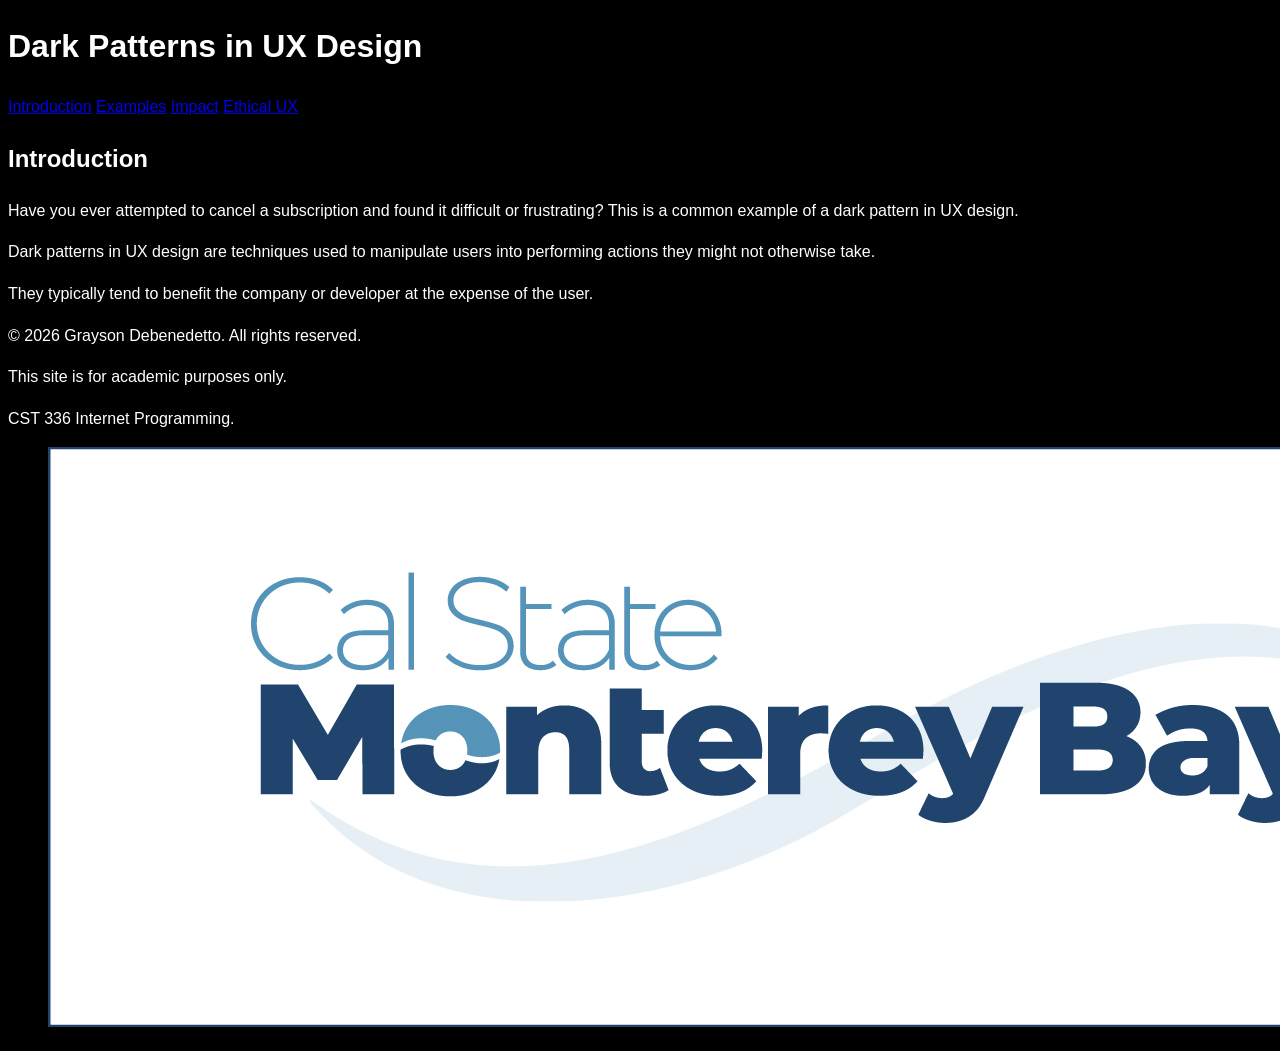
==== hw1/index.html @ 32a39a49 "lab 1 final" ====
<!DOCTYPE html>
<html lang="en">
<head>
    <meta charset="UTF-8">
    <meta name="viewport" content="width=device-width, initial-scale=1.0">
    <title>Document</title>

    <link rel="stylesheet" href="css/styles.css">
</head>
<body>
<header>
    <h1>Dark Patterns in UX Design</h1>
    <nav>
        <a href="index.html" class="current">Introduction</a>
        <a href="examples.html">Examples</a>
        <a href="impact.html">Impact</a>
        <a href="ethical-ux.html">Ethical UX</a>
    </nav>
</header>

<main>
    <h2>Introduction</h2>
    <p> Have you ever attempted to cancel a subscription and found it difficult or frustrating? This is a common example of a dark pattern in UX design.</p>
    <p> Dark patterns in UX design are techniques used to manipulate users into performing actions they might not otherwise take.</p>
    <p> They typically tend to benefit the company or developer at the expense of the user.</p>
    <p></p>
</main>

<footer>
    <p>&copy; 2026 Grayson Debenedetto. All rights reserved.</p>
    <p>This site is for academic purposes only.</p>
    <p>CST 336 Internet Programming.</p>
    <figure>
        <img src="img/csumb_logo.jpg" alt="CSUMB Logo" class="logo">
    </figure>
</footer>
</body>
</html>
---- hw1/css/styles.css ----
body {
    background-color: #000000;
    color: #FFFFFF; /* Set text color to dark blue for contrast */
    font-family: Arial, sans-serif;
    line-height: 1.6; /* Set line height for better readability */
}
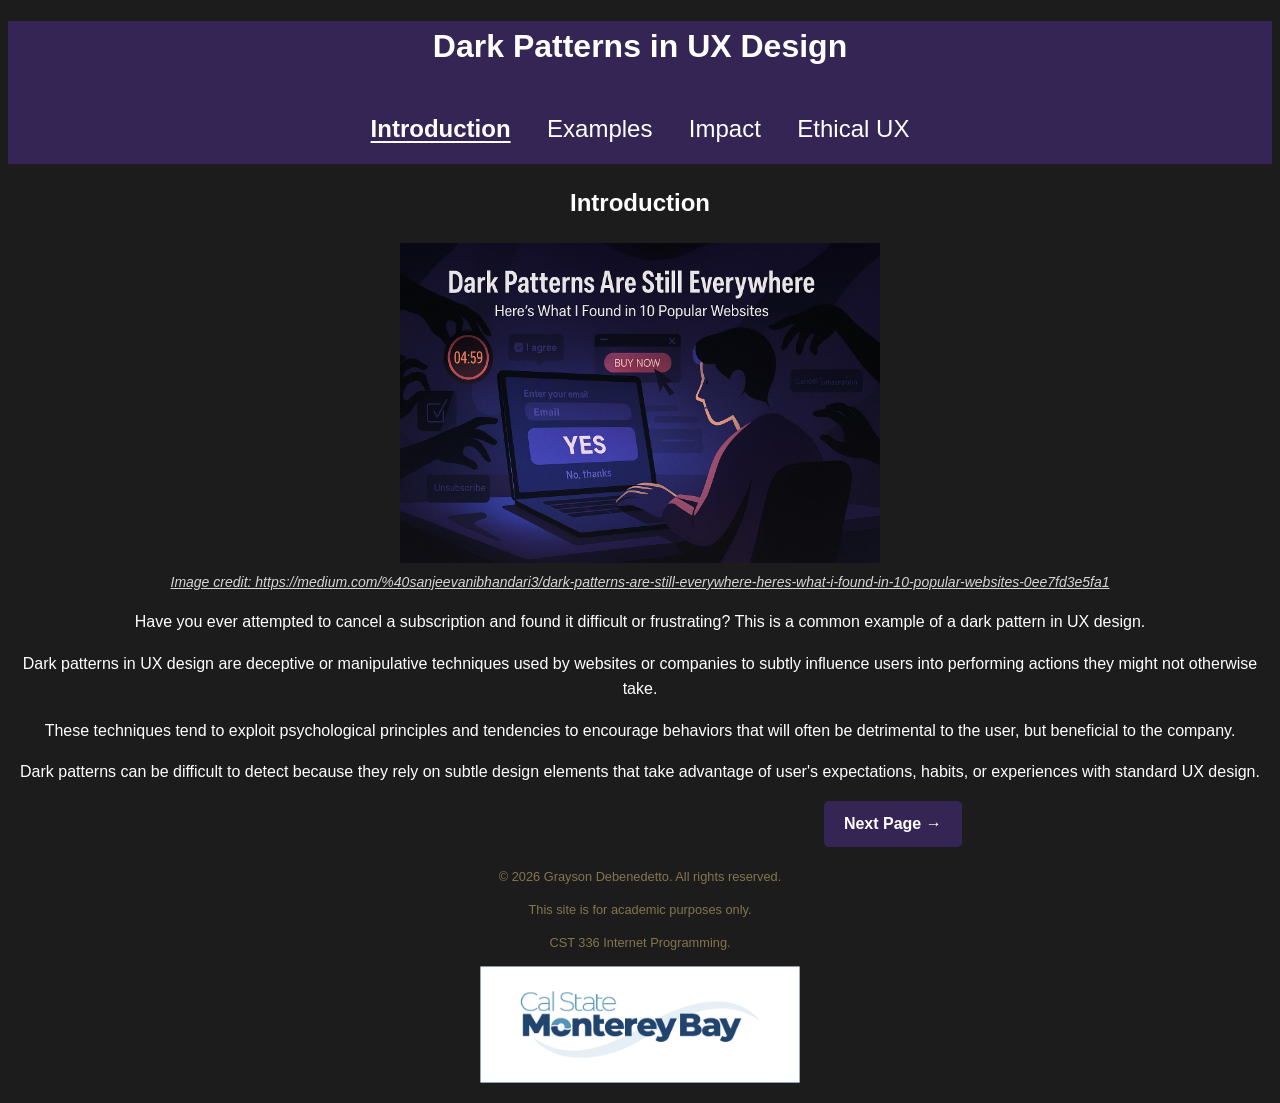
==== commit 7725002e: "hw1 buttons added" ====
--- a/hw1/index.html
+++ b/hw1/index.html
@@ -3,7 +3,7 @@
 <head>
     <meta charset="UTF-8">
     <meta name="viewport" content="width=device-width, initial-scale=1.0">
-    <title>Document</title>
+    <title>HW1 Dark Patterns in UX Design</title>
 
     <link rel="stylesheet" href="css/styles.css">
 </head>
@@ -20,10 +20,24 @@
 
 <main>
     <h2>Introduction</h2>
+
+<div class="image-container">
+    <img src="img/medium.jpg" id="medium" alt="Dark Patterns in UX Design">
+
+    <a href="https://medium.com/%40sanjeevanibhandari3/dark-patterns-are-still-everywhere-heres-what-i-found-in-10-popular-websites-0ee7fd3e5fa1">
+        Image credit: https://medium.com/%40sanjeevanibhandari3/dark-patterns-are-still-everywhere-heres-what-i-found-in-10-popular-websites-0ee7fd3e5fa1
+    </a>
+</div>
+    <section>
     <p> Have you ever attempted to cancel a subscription and found it difficult or frustrating? This is a common example of a dark pattern in UX design.</p>
-    <p> Dark patterns in UX design are techniques used to manipulate users into performing actions they might not otherwise take.</p>
-    <p> They typically tend to benefit the company or developer at the expense of the user.</p>
-    <p></p>
+    <p> Dark patterns in UX design are deceptive or manipulative techniques used by websites or companies to subtly influence users into performing actions they might not otherwise take.</p>
+    <p> These techniques tend to exploit psychological principles and tendencies to encourage behaviors that will often be detrimental to the user, but beneficial to the company.</p>
+    <p> Dark patterns can be difficult to detect because they rely on subtle design elements that take advantage of user's expectations, habits, or experiences with standard UX design.</p>
+    </section>
+
+    <div class ="button-container">
+        <a href="examples.html" class="next-button-first-page">Next Page &rarr;</a>
+    </div>
 </main>
 
 <footer>
--- a/hw1/css/styles.css
+++ b/hw1/css/styles.css
@@ -1,6 +1,144 @@
+header {
+    background-color: #352555; 
+    color: #FFFFFF; /* White text */
+}
+
 body {
-    background-color: #000000;
-    color: #FFFFFF; /* Set text color to dark blue for contrast */
+    background-color: #1C1C1C ;
+    color: #FFFFFF; /* Set text color to white for contrast */
     font-family: Arial, sans-serif;
     line-height: 1.6; /* Set line height for better readability */
-}+}
+
+footer {
+    color:#84754D;
+    font-size: 0.8rem;
+}
+
+.logo {
+    width: 20rem;
+    height: auto;
+}
+
+nav a {
+    display: inline-block;
+    padding: 1rem;
+    font-size: 1.5rem;
+    color: #FFFFFF;
+    text-decoration: none;
+}
+
+nav a:hover {
+    color: #fff;
+    background-color: #C9B6E4;
+    transition: all 0.3s ease; 
+}
+
+/* Class to make the current page navigation link stand out */
+nav a.current {
+    text-decoration: underline;
+    text-decoration-color: white;
+    text-decoration-thickness: 2px;
+    text-underline-offset: 4px;
+    font-weight: bold;
+}
+
+header, nav, main, footer {
+    text-align: center; 
+}
+
+#medium {
+    width: 30rem;
+    height: auto;
+}
+
+.image-container {
+    display: flex;
+    flex-direction: column;
+    align-items: center;
+}
+
+.image-container a {
+    margin-top: 8px;
+    font-size: 14px;
+    color: #D6D6D6;
+    font-style: italic;
+}
+
+table {
+    border-collapse: collapse; /* Collapse borders into a single border */
+    margin: 0 auto 2rem;
+    margin-bottom: 2rem;
+    width: 75%
+}
+
+th, td {
+    border: 1px solid #FFF;
+    padding: 0.5rem;
+    text-align: left;
+}
+
+.example {
+    width: 30rem;
+}
+
+ul {
+    list-style-position: inside;
+}
+
+a:hover {
+    background-color: #9B89B5;
+    transition: background-color 0.3s ease;
+}
+
+a {
+    color: #D6D6D6;
+}
+
+.ethical-ux {
+    width: 40rem;
+}
+
+.impact {
+    width: 20rem;
+}
+
+.next-button, .previous-button , .next-button-first-page, .previous-button-last-page {
+    display: inline-block;
+    padding: 10px 20px;
+    background-color: #352555; /* Button color */
+    color: white; /* Text color */
+    text-decoration: none; 
+    border-radius: 5px; 
+    font-weight: bold;
+    text-align: center;
+  }
+
+.next-button:hover, .previous-button:hover, .next-button-first-page:hover, .previous-button-last-page:hover {
+    background-color: #C9B6E4; 
+  }
+
+.next-button {
+    margin-left: 0%;
+}
+
+.previous-button {
+    float: left;
+    margin-left: 30%;
+}
+
+.button-container {
+    display: block;
+    width: 100%;
+    overflow: auto;
+    margin-bottom: 20px;
+}
+
+.next-button-first-page {
+    margin-left: 40%;
+}
+
+.previous-button-last-page {
+    margin-right: 40%;
+}
+
